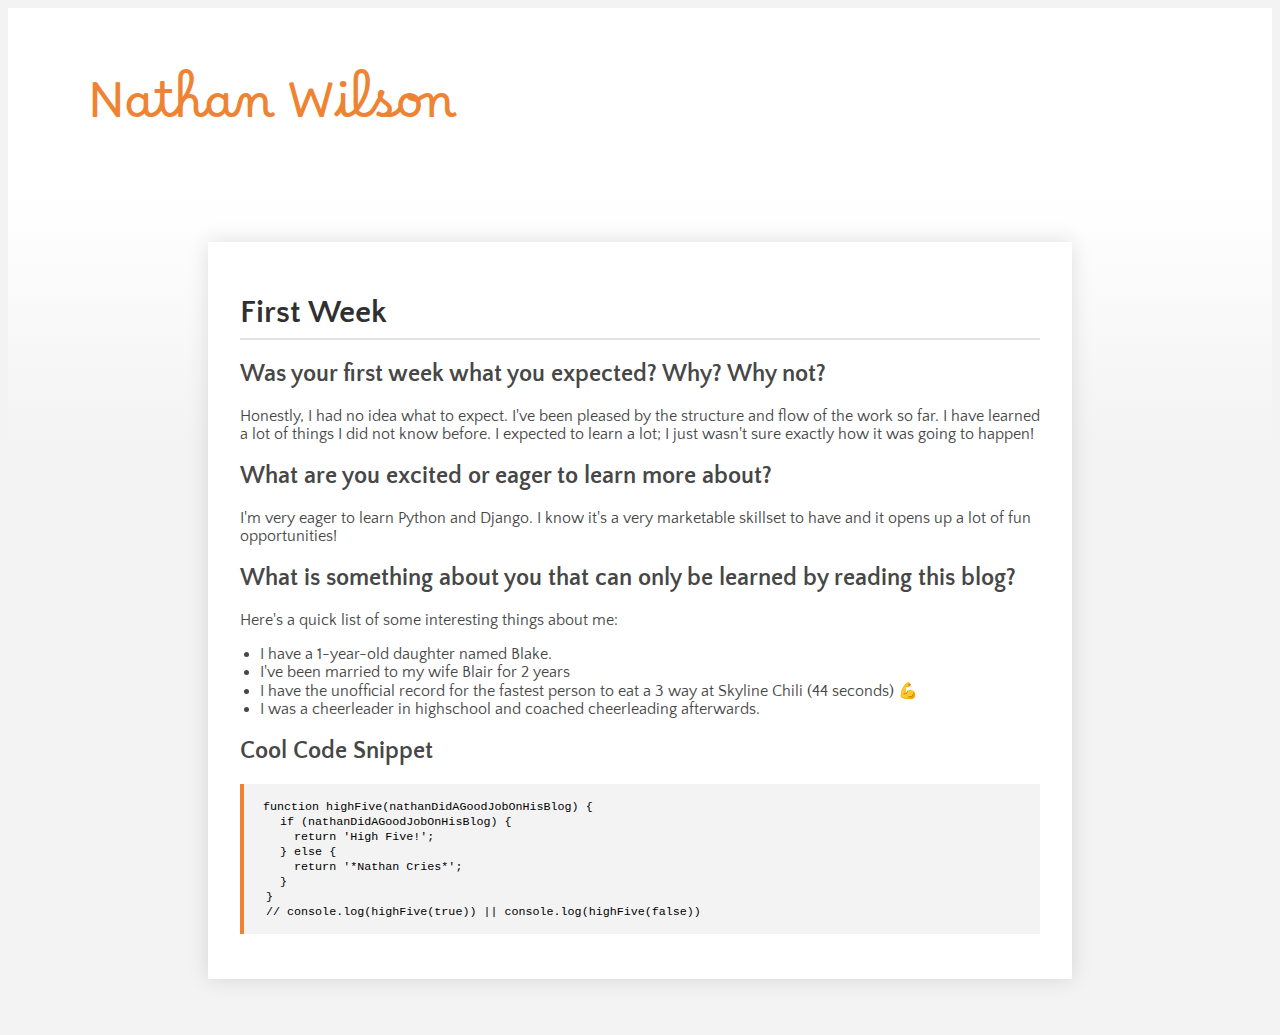
==== blog-entries/week-1.html @ 15892b27 "restructured code block in week 1" ====
<!DOCTYPE html>
<html lang="en">
  <head>
    <meta charset="UTF-8" />
    <meta name="viewport" content="width=device-width, initial-scale=1.0" />
    <title>Document</title>
    <link rel="stylesheet" href="../styles/styles.css" />
    <link rel="stylesheet" href="../styles/blog-entry.css" />
    <!-- Borel Google Font Import -->
    <link rel="preconnect" href="https://fonts.googleapis.com" />
    <link rel="preconnect" href="https://fonts.gstatic.com" crossorigin />
    <link
      href="https://fonts.googleapis.com/css2?family=Borel&display=swap"
      rel="stylesheet"
    />
    <!-- Quattrocento Sans Google Font Import -->
    <link rel="preconnect" href="https://fonts.googleapis.com" />
    <link rel="preconnect" href="https://fonts.gstatic.com" crossorigin />
    <link
      href="https://fonts.googleapis.com/css2?family=Borel&family=Patrick+Hand&family=Quattrocento+Sans:ital,wght@0,400;0,700;1,400;1,700&display=swap"
      rel="stylesheet"
    />
  </head>
  <body>
    <header>
      <div class="my-name">
        <a href="../index.html">
          <h1>Nathan Wilson</h1>
        </a>
      </div>
    </header>
    <main>
      <div class="week" id="first-week">
        <h1>First Week</h1>
        <h2>Was your first week what you expected? Why? Why not?</h2>
        <p>
          Honestly, I had no idea what to expect. I've been pleased by the
          structure and flow of the work so far. I have learned a lot of things
          I did not know before. I expected to learn a lot; I just wasn't sure
          exactly how it was going to happen!
        </p>
        <h2>What are you excited or eager to learn more about?</h2>
        <p>
          I'm very eager to learn Python and Django. I know it's a very
          marketable skillset to have and it opens up a lot of fun
          opportunities!
        </p>
        <h2>
          What is something about you that can only be learned by reading this
          blog?
        </h2>
        <p>Here's a quick list of some interesting things about me:</p>
        <ul>
          <li>I have a 1-year-old daughter named Blake.</li>
          <li>I've been married to my wife Blair for 2 years</li>
          <li>
            I have the unofficial record for the fastest person to eat a 3 way
            at Skyline Chili (44 seconds) 💪
          </li>
          <li>
            I was a cheerleader in highschool and coached cheerleading
            afterwards.
          </li>
        </ul>
        <h2>Cool Code Snippet</h2>
        <pre><code>function highFive(nathanDidAGoodJobOnHisBlog) {
   if (nathanDidAGoodJobOnHisBlog) {
     return 'High Five!';
   } else {
     return '*Nathan Cries*';
   }
 }
 // console.log(highFive(true)) || console.log(highFive(false))</code></pre>
      </div>
    </main>
  </body>
</html>
---- styles/styles.css ----
@import './normalize.css';

html {
  background: rgb(243, 243, 243);
}

body {
  font-family: 'Quattrocento Sans', sans-serif;
}

a {
  text-decoration: none;
  color: black;
}

/* Header Styles */

.my-name {
  background: white;
  padding: 3.8rem 0 1.8rem 5rem;
}

header h1 {
  font-family: 'Borel', cursive;
  margin: 0;
  color: rgb(238, 132, 51);
  font-weight: 200;
  font-size: 3rem;
}

.intro-statement {
  padding: 3rem 5rem;
  letter-spacing: 2px;
  word-spacing: 4px;
  font-size: 1.4rem;
}

/* END header styles */

/* Main Styles */

main {
  background: linear-gradient(
    0deg,
    rgba(243, 243, 243, 1) 70%,
    rgba(255, 255, 255, 1) 100%
  );
}

/* END main styles */

/* Card Styles */

.cards-container {
  display: grid;
  grid-template-columns: repeat(3, 1fr);
}

.blog-card {
  margin: 5rem;
  width: 23rem;
  height: 29rem;
  background: white;
  position: relative;
}

.card-content {
  padding-left: 2rem;
  padding-top: 0.6rem;
}

.card-content h2 {
  font-size: 1.2rem;
  color: rgb(238, 132, 51);
}

.card-content p:first-of-type {
  font-size: 1.5rem;
  line-height: 0.6;
  margin-top: 1.2rem;
  font-weight: 300;
}

.card-content p:nth-of-type(2) {
  margin-top: 2rem;
  font-weight: 300;
  font-size: 1rem;
}

.cover-image-container {
  position: relative;
  height: 19rem;
  width: 23rem;
}

.cover-image {
  height: 100%;
  width: 100%;
  object-fit: cover;
  display: block;
  z-index: 1;
}

.cover-image-overlay {
  position: absolute;
  top: 0;
  left: 0;
  height: 100%;
  width: 100%;
  overflow: hidden;
  z-index: 2;
}

.cover-image-overlay::before {
  content: '';
  position: absolute;
  top: 0;
  left: 0;
  right: 0;
  bottom: 0;
  background: linear-gradient(
    0deg,
    rgba(238, 132, 51, 0.56) 0%,
    rgba(238, 132, 51, 0.052) 100%
  );
  opacity: 0;
  transition: opacity 0.5s;
}

.blog-card:hover {
  cursor: pointer;
}

.blog-card:hover .cover-image-overlay::before {
  opacity: 1;
}

/* END card styles */
---- styles/blog-entry.css ----
main {
  padding: 3rem 0;
}

.week {
  margin: auto;
  padding: 2rem;
  box-shadow: 0 0 20px rgba(0, 0, 0, 0.121);
  background-color: #fff;
  max-width: 800px;
}

.week h1 {
  color: #303030;
  border-bottom: 2px solid #e2e2e2;
  padding-bottom: 0.5rem;
}

.week p,
.week li,
.week h2 {
  color: #474747;
}

.week ul {
  padding-left: 20px;
}

.week pre {
  background-color: #f3f3f3;
  border-left: 4px solid rgb(238, 132, 51);
}

.week pre {
  padding: 15px;
  overflow-x: auto;
}

.week code {
  padding: 2px 4px;
  font-size: 90%;
}
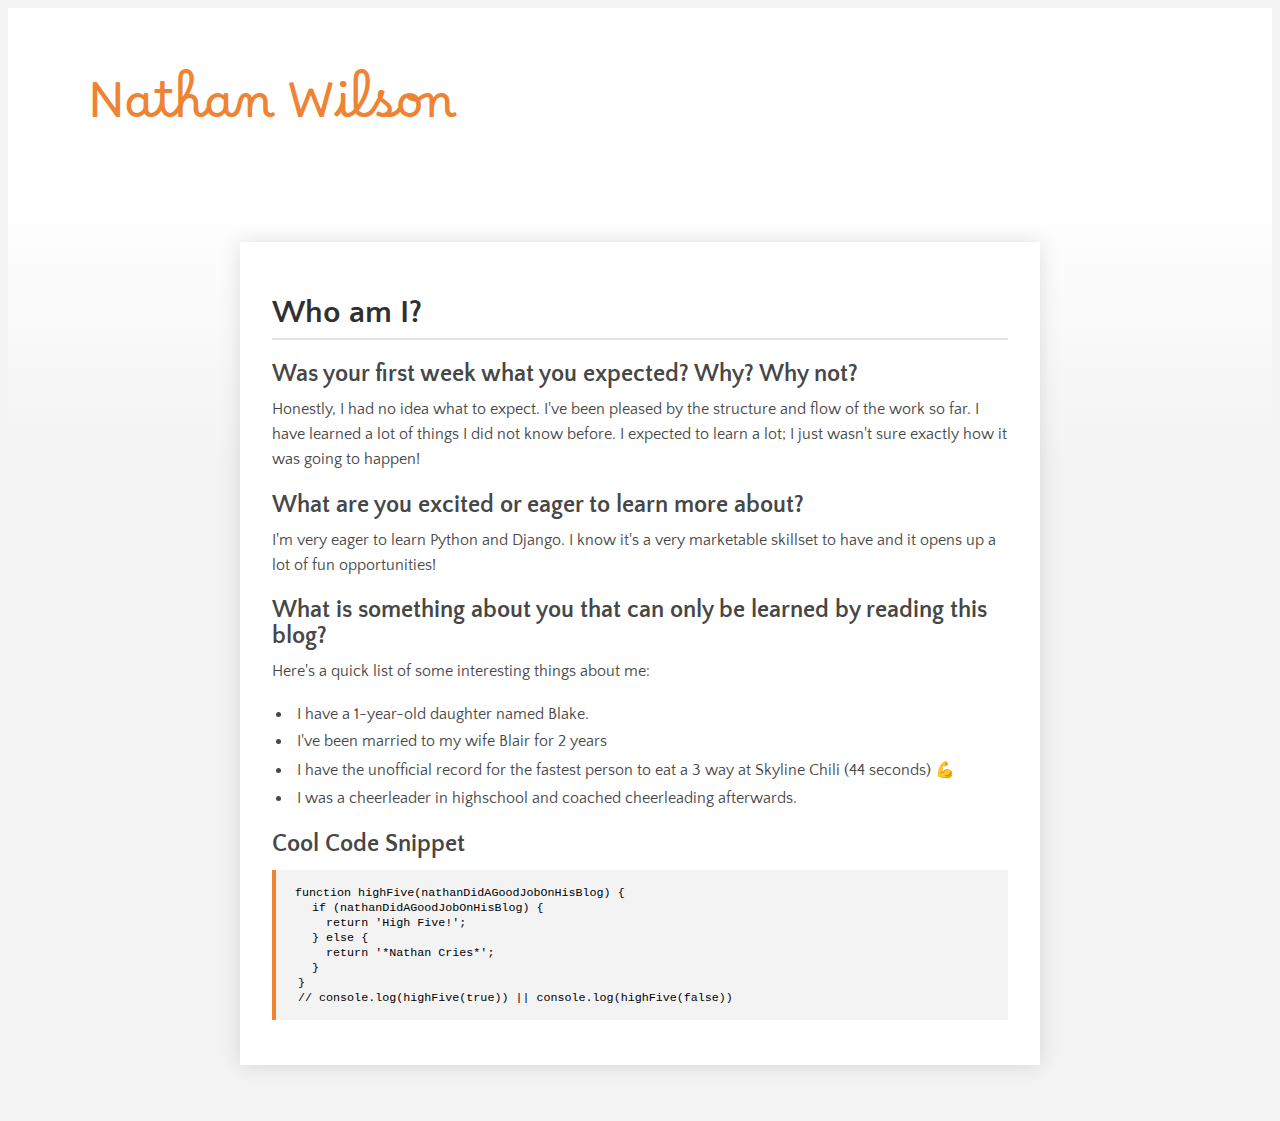
==== commit 423b442a: "Changed titles" ====
--- a/blog-entries/week-1.html
+++ b/blog-entries/week-1.html
@@ -31,7 +31,7 @@
     </header>
     <main>
       <div class="week" id="first-week">
-        <h1>First Week</h1>
+        <h1>Who am I?</h1>
         <h2>Was your first week what you expected? Why? Why not?</h2>
         <p>
           Honestly, I had no idea what to expect. I've been pleased by the
--- a/styles/styles.css
+++ b/styles/styles.css
@@ -1,4 +1,8 @@
 @import './normalize.css';
+
+* {
+  box-sizing: border-box;
+}
 
 html {
   background: rgb(243, 243, 243);
@@ -8,9 +12,22 @@
   font-family: 'Quattrocento Sans', sans-serif;
 }
 
+h2 {
+  margin-bottom: 0;
+}
+
 a {
   text-decoration: none;
   color: black;
+}
+
+p {
+  line-height: 25px;
+  margin-top: 0.6rem;
+}
+
+li {
+  padding: 0.3rem;
 }
 
 /* Header Styles */
@@ -121,7 +138,7 @@
   background: linear-gradient(
     0deg,
     rgba(238, 132, 51, 0.56) 0%,
-    rgba(238, 132, 51, 0.052) 100%
+    rgba(238, 132, 51, 0.094) 100%
   );
   opacity: 0;
   transition: opacity 0.5s;
